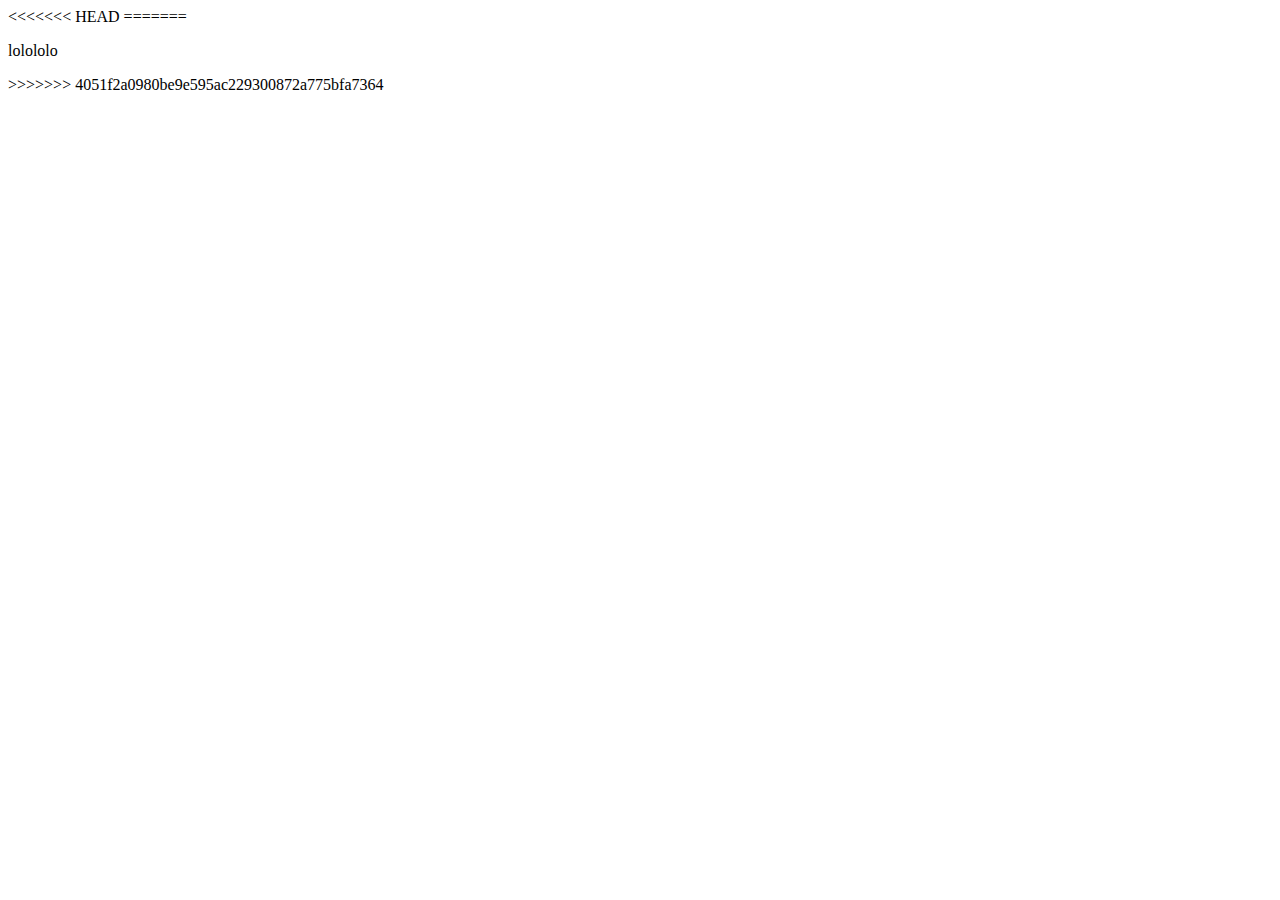
==== index.html @ 1869563a "bla" ====
<!DOCTYPE html>
<html lang="en">
<head>
    <meta charset="UTF-8">
    <meta name="viewport" content="width=device-width, initial-scale=1.0">
<<<<<<< HEAD
    <title>Test1</title>
</head>
<body>
    
=======
    <title>Delta</title>
</head>
<body>
    
    <p>lolololo</p>
>>>>>>> 4051f2a0980be9e595ac229300872a775bfa7364
</body>
</html>
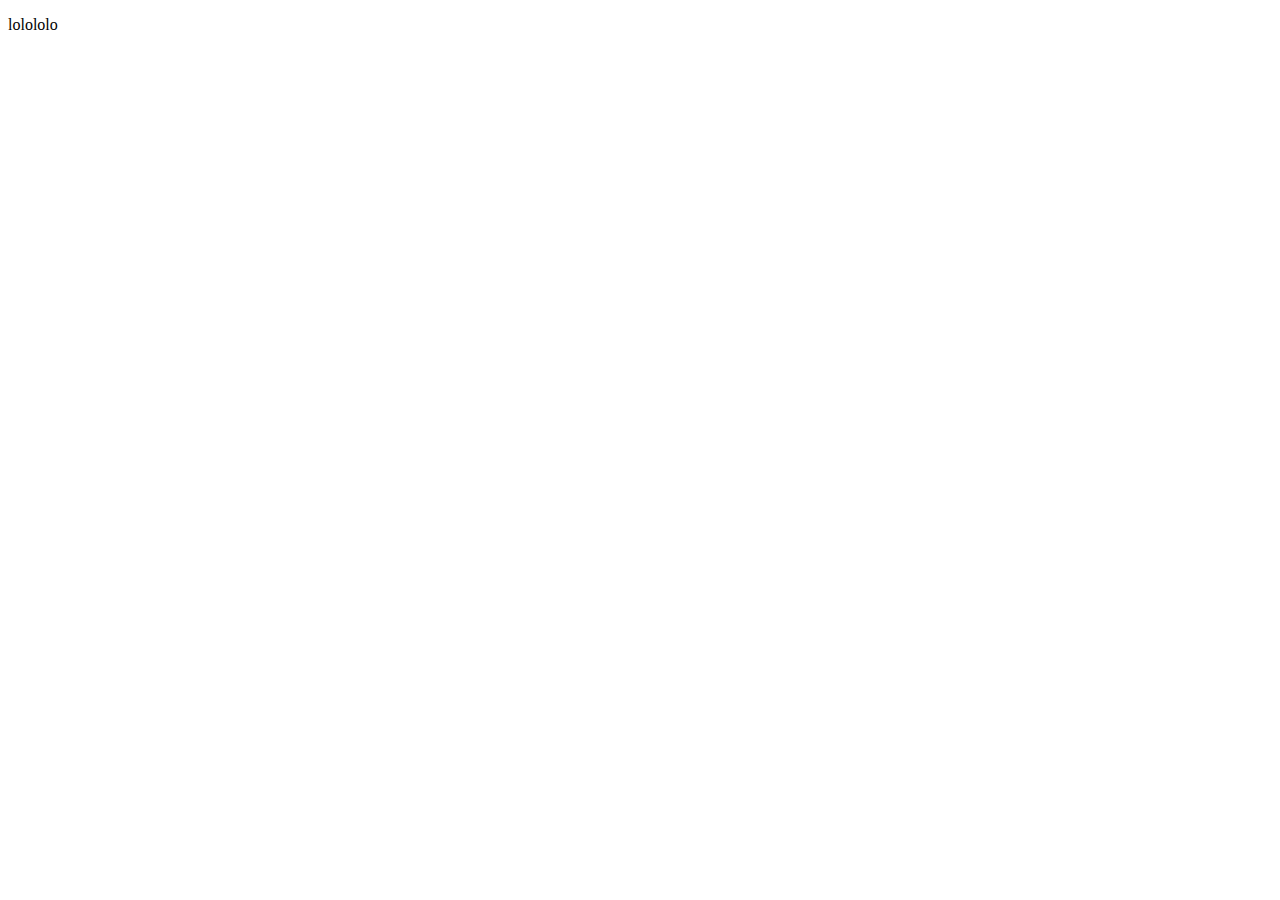
==== commit 9772535d: "tesst2" ====
--- a/index.html
+++ b/index.html
@@ -3,17 +3,9 @@
 <head>
     <meta charset="UTF-8">
     <meta name="viewport" content="width=device-width, initial-scale=1.0">
-<<<<<<< HEAD
-    <title>Test1</title>
-</head>
-<body>
-    
-=======
     <title>Delta</title>
 </head>
-<body>
-    
+<body>    
     <p>lolololo</p>
->>>>>>> 4051f2a0980be9e595ac229300872a775bfa7364
 </body>
 </html>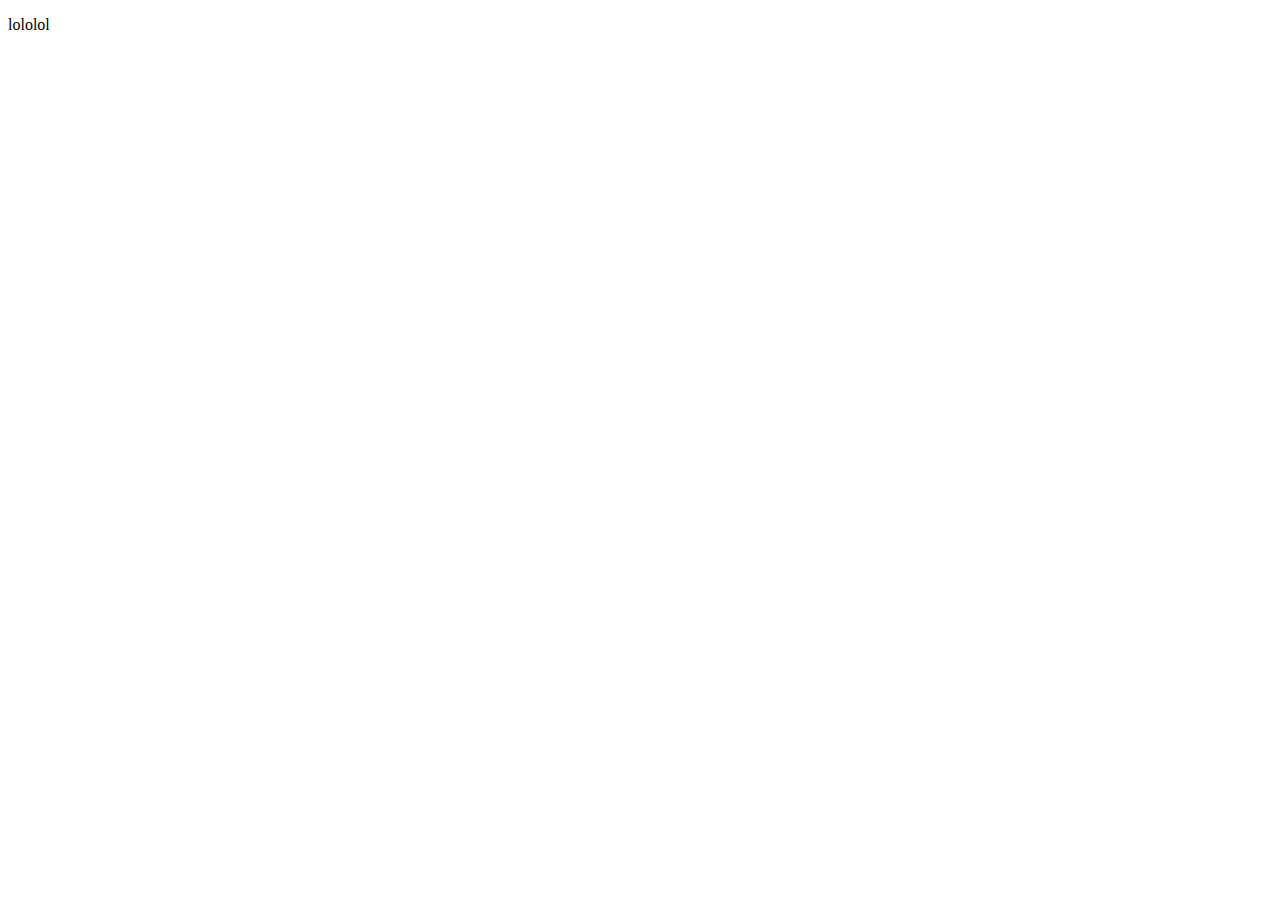
==== commit e7e69724: "test" ====
--- a/index.html
+++ b/index.html
@@ -6,6 +6,6 @@
     <title>Delta</title>
 </head>
 <body>    
-    <p>lolololo</p>
+    <p>lololol</p>
 </body>
 </html>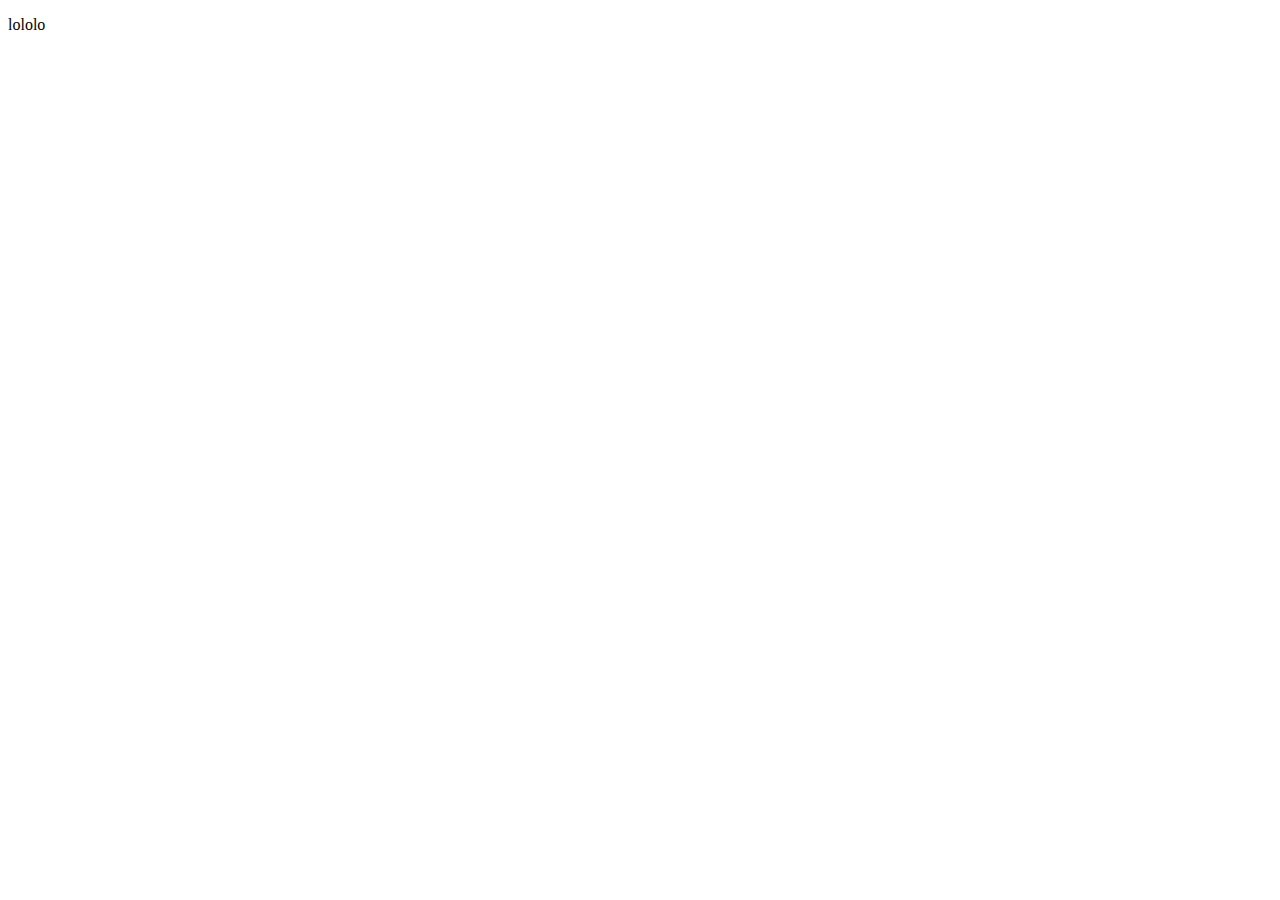
==== commit 213b2628: "test" ====
--- a/index.html
+++ b/index.html
@@ -6,6 +6,6 @@
     <title>Delta</title>
 </head>
 <body>    
-    <p>lololol</p>
+    <p>lololo</p>
 </body>
 </html>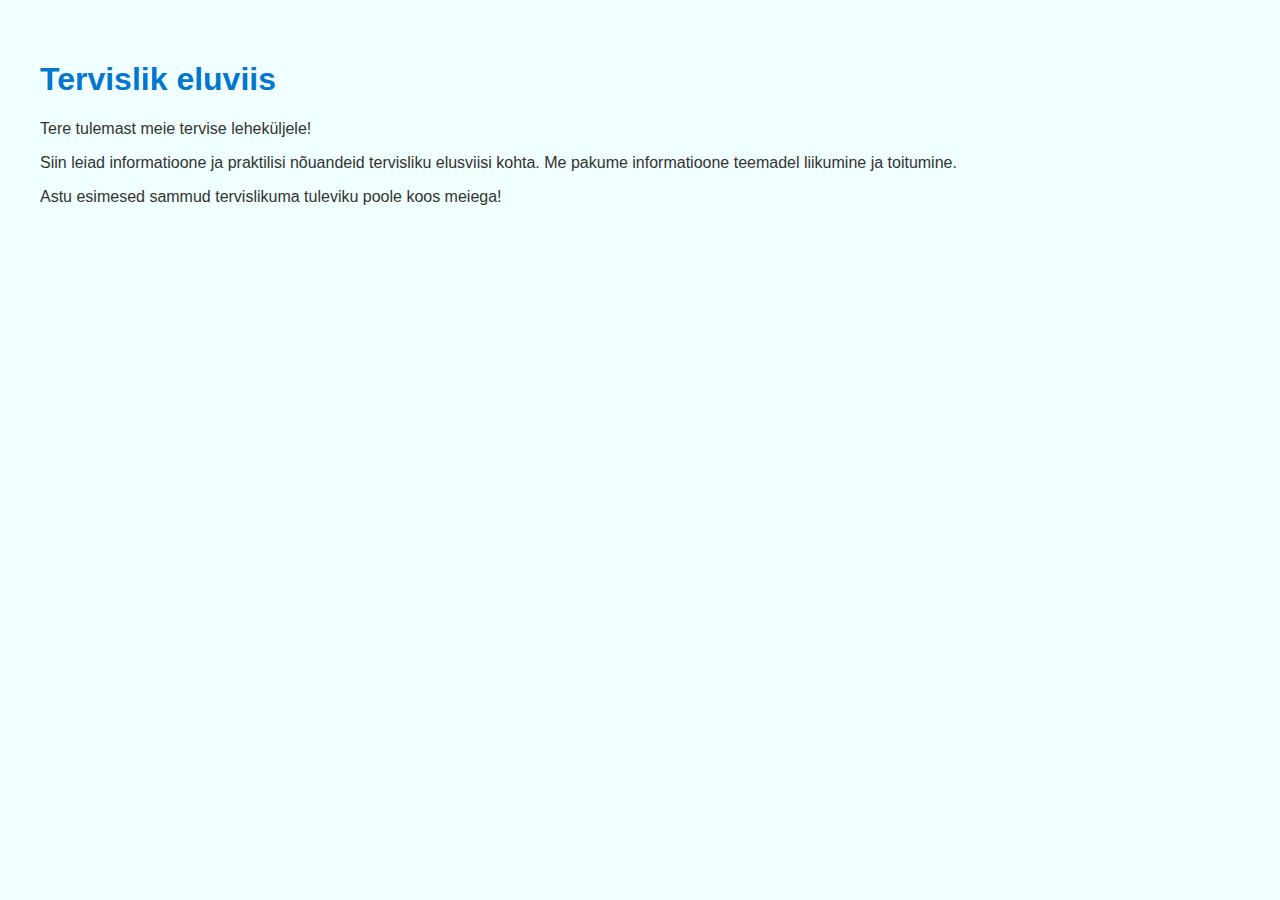
==== commit 3c6e413e: "pealehekülg basic text ja selle css" ====
--- a/index.html
+++ b/index.html
@@ -3,9 +3,15 @@
 <head>
     <meta charset="UTF-8">
     <meta name="viewport" content="width=device-width, initial-scale=1.0">
-    <title>Delta</title>
+    <title>Tervis</title>
+    <link rel="stylesheet" href="nilsKuj.css">
 </head>
 <body>    
-    <p>lololo</p>
+    <h1>Tervislik eluviis</h1>
+    <p>Tere tulemast meie tervise leheküljele!</p>
+    <p>Siin leiad informatioone ja praktilisi nõuandeid tervisliku elusviisi kohta. Me pakume informatioone teemadel liikumine ja toitumine.</p>
+    <p>Astu esimesed sammud tervislikuma tuleviku poole koos meiega!</p>
+
+
 </body>
 </html>--- a/nilsKuj.css
+++ b/nilsKuj.css
@@ -0,0 +1,43 @@
+
+body {
+    font-family: 'Segoe UI', Tahoma, Geneva, Verdana, sans-serif;
+    margin: 20px;
+    padding: 20px;
+    background-color: azure;
+    color: #333;
+}
+
+h1, h2, h3 {
+    color: #0077cc;
+}
+
+ul, ol {
+    list-style-type: none;
+    padding: 0;
+}
+
+li {
+    margin-bottom: 10px;
+}
+
+table {
+    width: 100%;
+    border-collapse: collapse;
+    margin-top: 20px;
+}
+
+th, td {
+    border: 1px solid #ddd;
+    padding: 10px;
+    text-align: left;
+}
+
+th {
+    background-color: #0077cc;
+    color: #fff;
+}
+
+img {
+    max-width: 30%;
+    height: auto;
+    }
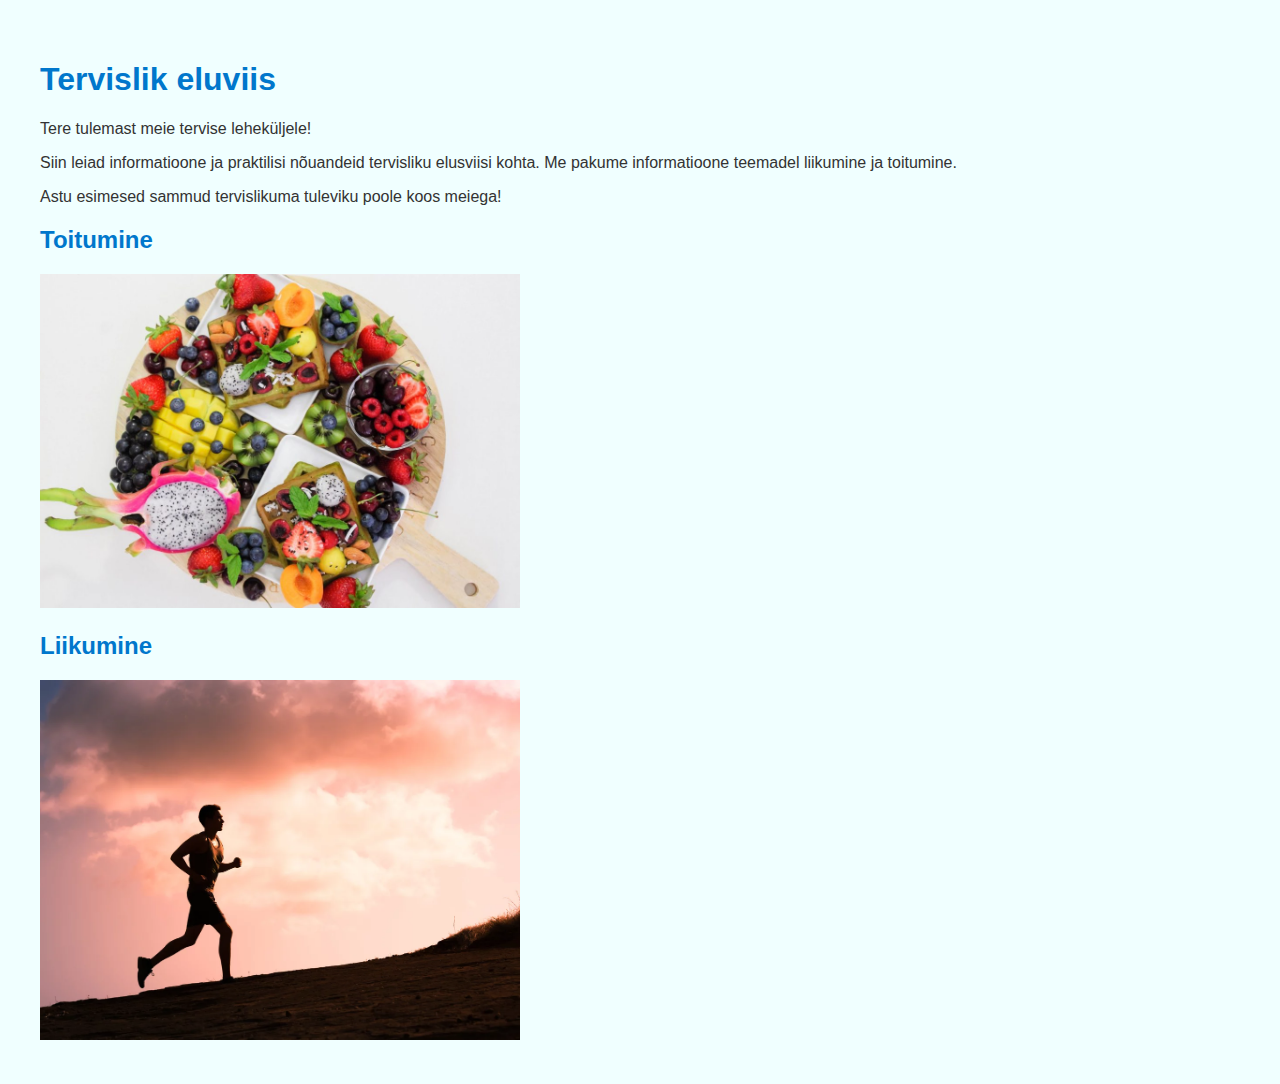
==== commit 273aa362: "linkid teistele leheküljedele" ====
--- a/index.html
+++ b/index.html
@@ -11,7 +11,18 @@
     <p>Tere tulemast meie tervise leheküljele!</p>
     <p>Siin leiad informatioone ja praktilisi nõuandeid tervisliku elusviisi kohta. Me pakume informatioone teemadel liikumine ja toitumine.</p>
     <p>Astu esimesed sammud tervislikuma tuleviku poole koos meiega!</p>
-
-
+    
+    <a href="toitumine.html">
+        <h2>Toitumine</h2>
+    </a>
+    <a href="toitumine.html">
+        <img src="söögipilt.jpeg" alt="söök">
+    </a>
+    <a href="liikumine.html">
+        <h2>Liikumine</h2>
+    </a>
+    <a href="liikumine.html">
+        <img src="meesjookseb.jpeg" alt="jooks">
+    </a>
 </body>
 </html>--- a/nilsKuj.css
+++ b/nilsKuj.css
@@ -38,6 +38,10 @@
 }
 
 img {
-    max-width: 30%;
+    max-width: 40%;
     height: auto;
-    }
+}
+
+a {
+    text-decoration: none;
+}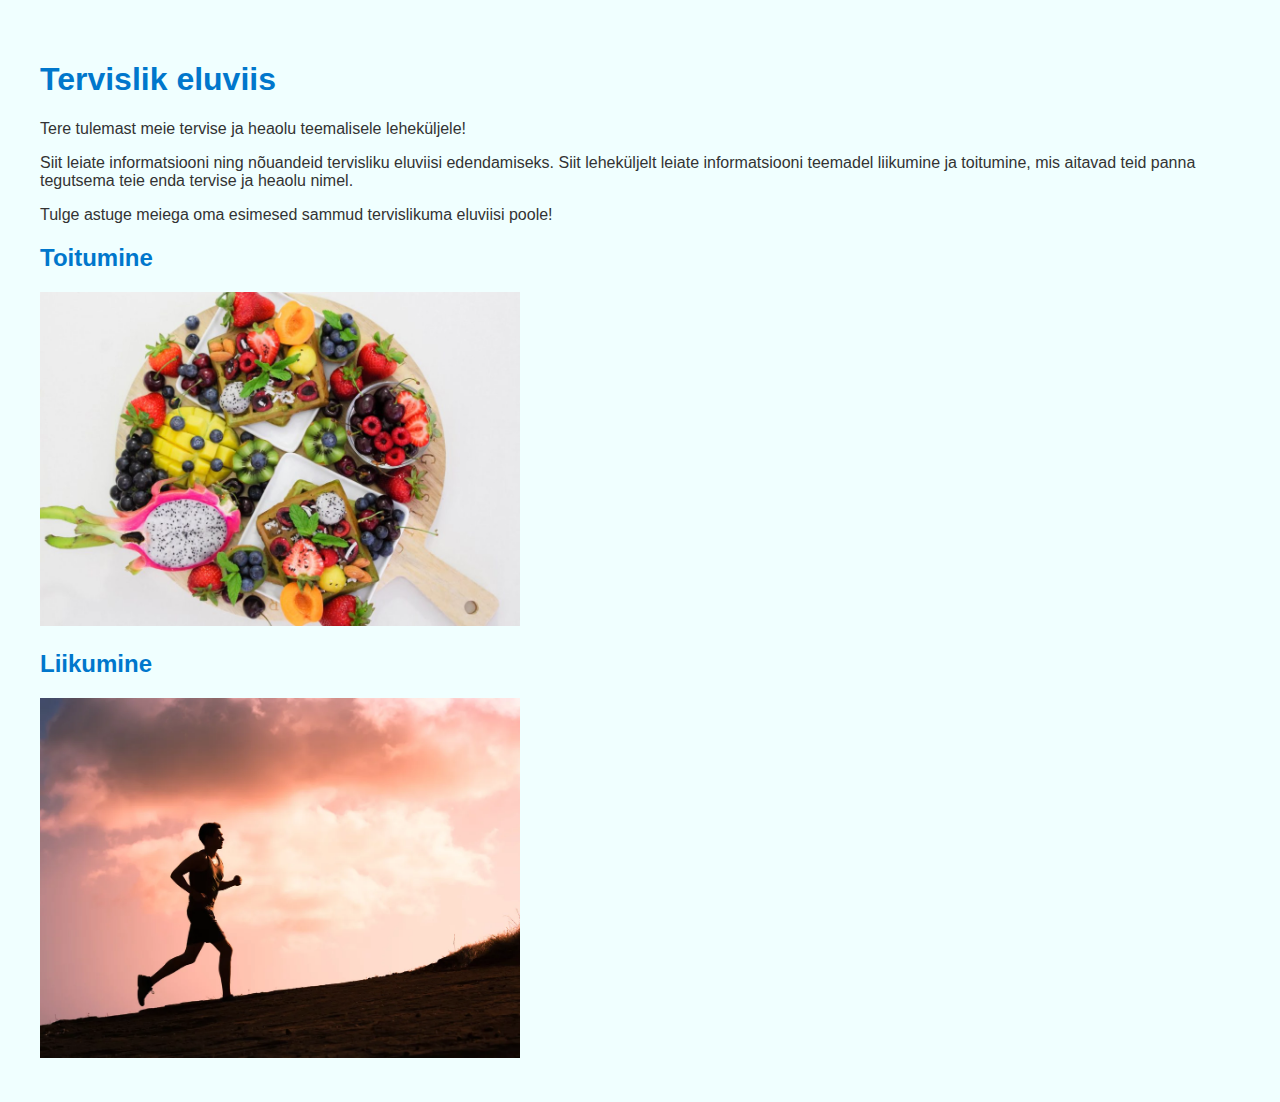
==== commit 35853c4e: "kirja vigade parandamine" ====
--- a/index.html
+++ b/index.html
@@ -8,9 +8,9 @@
 </head>
 <body>    
     <h1>Tervislik eluviis</h1>
-    <p>Tere tulemast meie tervise leheküljele!</p>
-    <p>Siin leiad informatioone ja praktilisi nõuandeid tervisliku elusviisi kohta. Me pakume informatioone teemadel liikumine ja toitumine.</p>
-    <p>Astu esimesed sammud tervislikuma tuleviku poole koos meiega!</p>
+    <p>Tere tulemast meie tervise ja heaolu teemalisele leheküljele!</p>
+    <p>Siit leiate informatsiooni ning nõuandeid tervisliku eluviisi edendamiseks. Siit leheküljelt leiate informatsiooni teemadel liikumine ja toitumine, mis aitavad teid panna tegutsema teie enda tervise ja heaolu nimel.</p>
+    <p>Tulge astuge meiega oma esimesed sammud tervislikuma eluviisi poole!</p>
     
     <a href="toitumine.html">
         <h2>Toitumine</h2>
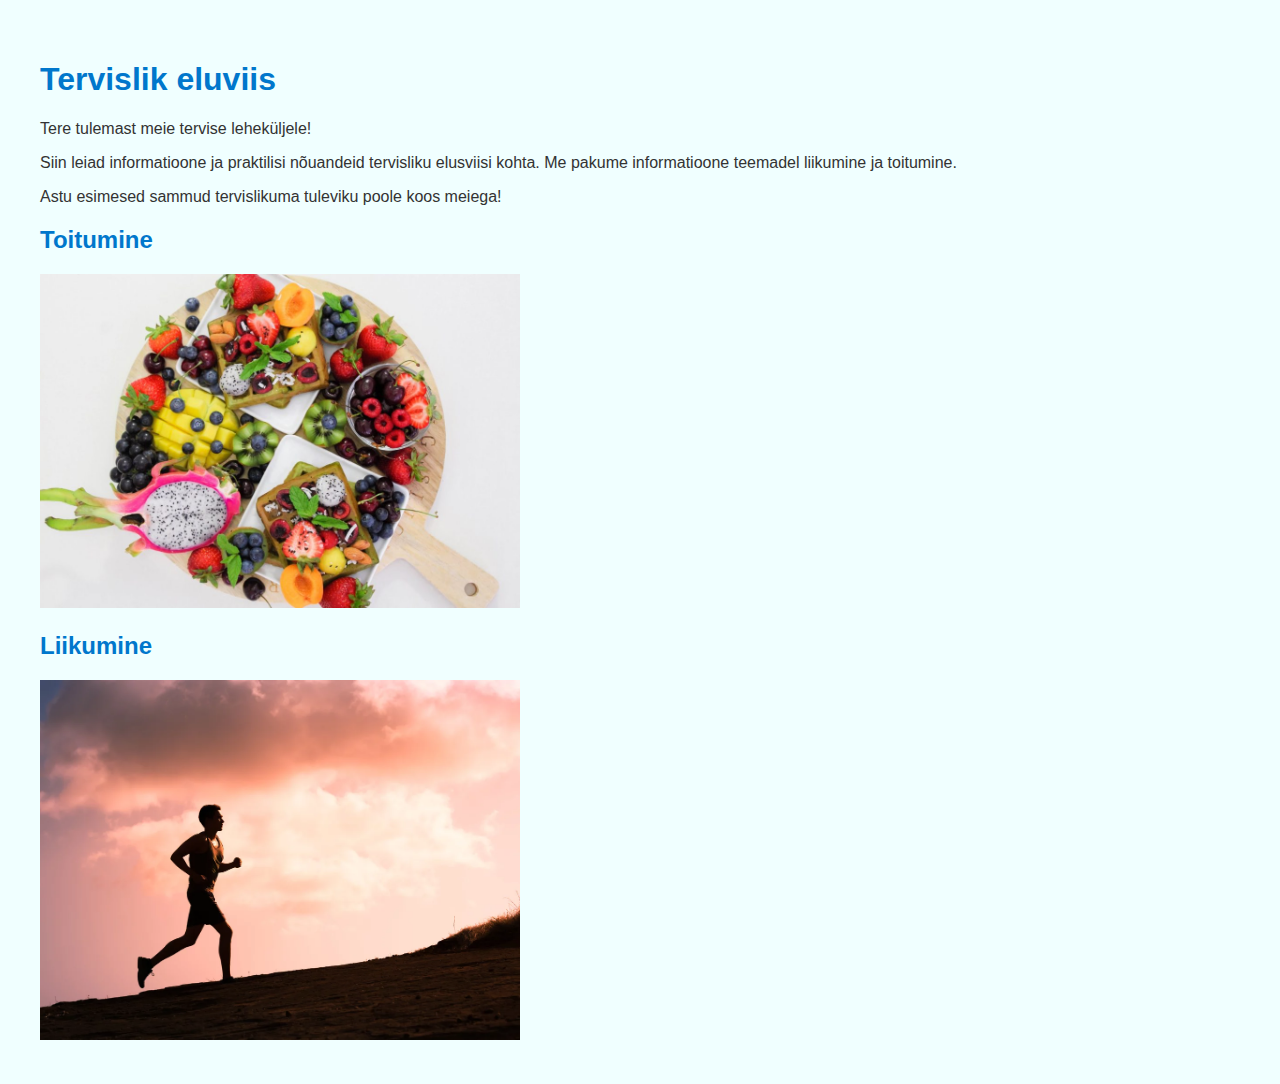
==== commit 4c093559: "Merge branch 'main' into Riika_branch" ====
--- a/index.html
+++ b/index.html
@@ -8,9 +8,9 @@
 </head>
 <body>    
     <h1>Tervislik eluviis</h1>
-    <p>Tere tulemast meie tervise ja heaolu teemalisele leheküljele!</p>
-    <p>Siit leiate informatsiooni ning nõuandeid tervisliku eluviisi edendamiseks. Siit leheküljelt leiate informatsiooni teemadel liikumine ja toitumine, mis aitavad teid panna tegutsema teie enda tervise ja heaolu nimel.</p>
-    <p>Tulge astuge meiega oma esimesed sammud tervislikuma eluviisi poole!</p>
+    <p>Tere tulemast meie tervise leheküljele!</p>
+    <p>Siin leiad informatioone ja praktilisi nõuandeid tervisliku elusviisi kohta. Me pakume informatioone teemadel liikumine ja toitumine.</p>
+    <p>Astu esimesed sammud tervislikuma tuleviku poole koos meiega!</p>
     
     <a href="toitumine.html">
         <h2>Toitumine</h2>
